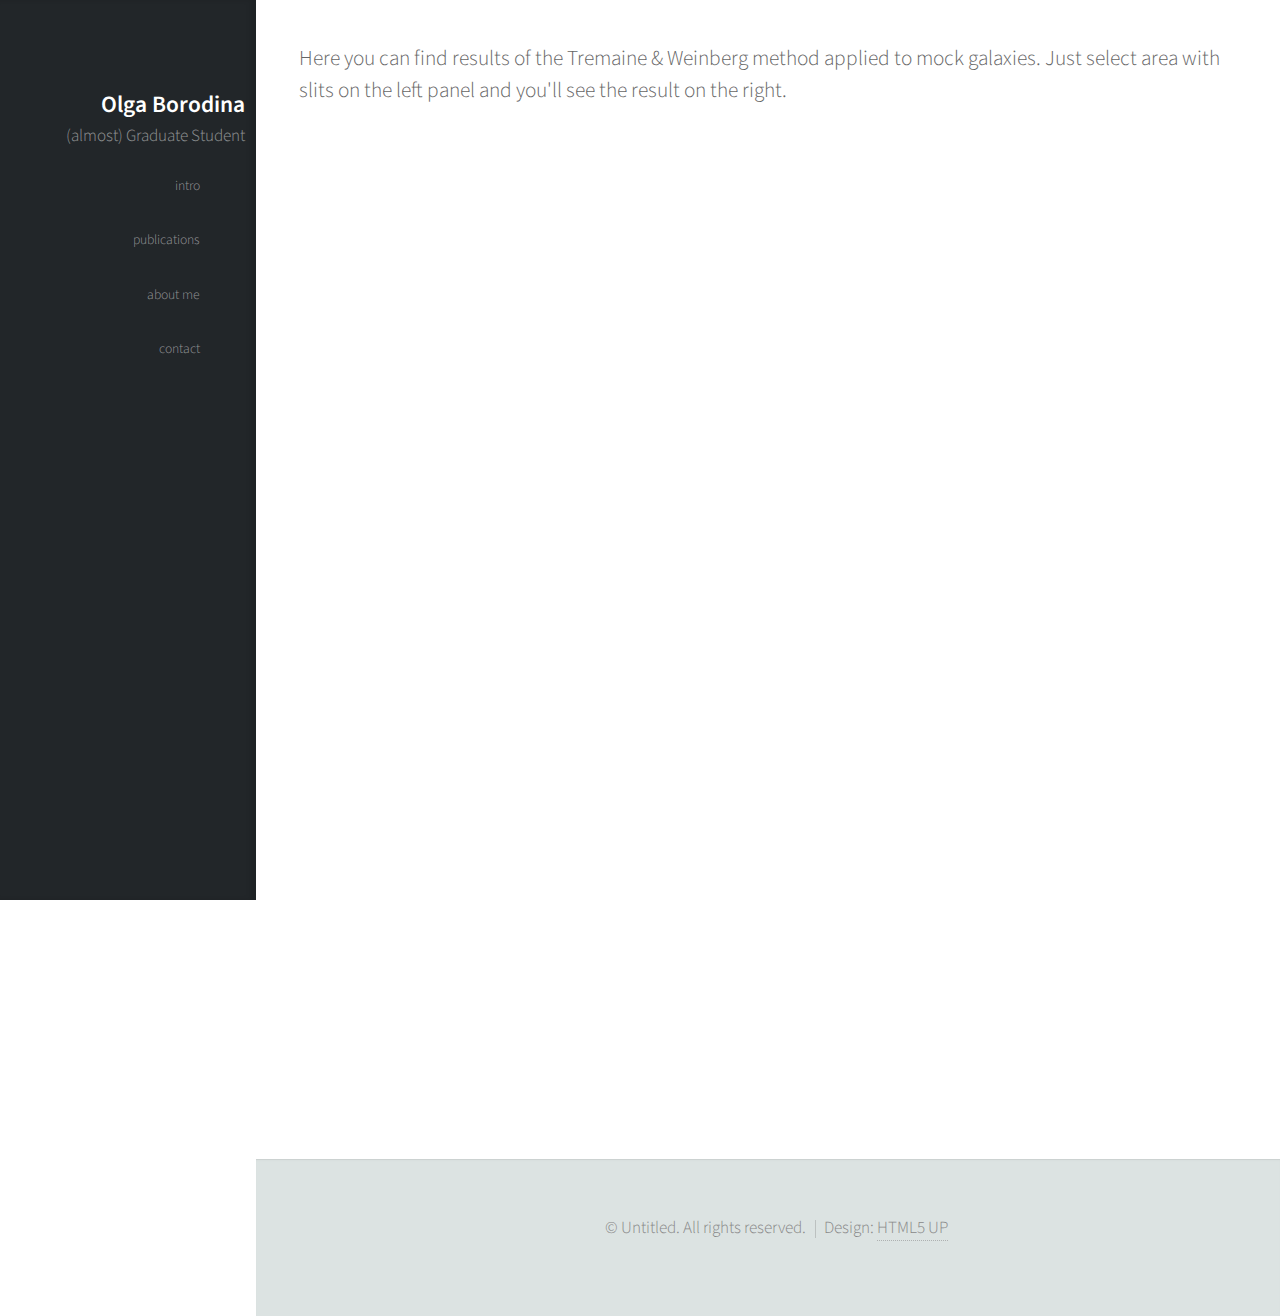
==== EAS.html @ dea91394 "Add new page with EAS2022" ====
<!DOCTYPE HTML>
<!--
	Prologue by HTML5 UP
	html5up.net | @ajlkn
	Free for personal and commercial use under the CCA 3.0 license (html5up.net/license)
-->
<html>
	<head>
		<title>Olga Borodina</title>
		<meta charset="utf-8" />
		<meta name="viewport" content="width=device-width, initial-scale=1, user-scalable=no" />
		<link rel="stylesheet" href="assets/css/main.css" />
	</head>
	<body class="is-preload">

		<!-- Header -->
			<div id="header">

				<div class="top">

					<!-- Logo -->
						<div id="logo">
							<span class="image avatarflex"><img src="images/IMG_2125.jpg" alt="" /></span>
						</div>

					<!-- Logo2 -->
						<div id="logo">
							<h1 id="title">Olga Borodina</h1>
							<p> (almost) Graduate Student</p>
						</div>

					<!-- Nav -->
						<nav id="nav">
							<ul>
								<li><a href="#top" id="top-link"><span class="icon solid fa-home">intro</span></a></li>
								<li><a href="#portfolio" id="portfolio-link"><span class="icon solid fa-th">publications</span></a></li>
								<li><a href="#about" id="about-link"><span class="icon solid fa-user">about me</span></a></li>
								<li><a href="#contact" id="contact-link"><span class="icon solid fa-envelope">contact</span></a></li>
							</ul>
						</nav>

				</div>

				<div class="bottom">

					<!-- Social Icons -->
						<ul class="icons">
							<li><a href="https://twitter.com/olishna_b" class="icon brands fa-twitter"><span class="label">Twitter</span></a></li>
							<li><a href="https://www.instagram.com/ol_borodina/" class="icon brands fa-instagram"><span class="label">Instagram</span></a></li>
							<li><a href="https://github.com/olgaborodina" class="icon brands fa-github"><span class="label">Github</span></a></li>
							<li><a href="mailto:oborodina@g.harvard.edu" class="icon solid fa-envelope"><span class="label">Email</span></a></li>
						</ul>

				</div>

			</div>

		<!-- Main -->
			<div id="main">
				<div class="container">
			    <p><h4>
			 	Here you can find results of the Tremaine & Weinberg method applied to mock galaxies. Just select area with slits on the left panel and you'll see the result on the right.

			    </h4></p>
			</div>

				<p style="text-align: center;">
					<embed
				       type="text/html" 
				       src="files/twm2D.html"
				       width="900"
				       height="450"
				       >
					</embed>
				</p>

				<p style="text-align: center;">
					<embed
				       type="text/html" 
				       src="files/twm3D.html"
				       width="900"
				       height="450"
				       >
					</embed>
				</p>
		</div>

		<!-- Footer -->
			<div id="footer">

				<!-- Copyright -->
					<ul class="copyright">
						<li>&copy; Untitled. All rights reserved.</li><li>Design: <a href="http://html5up.net">HTML5 UP</a></li>
					</ul>

			</div>

		<!-- Scripts -->
			<script src="assets/js/jquery.min.js"></script>
			<script src="assets/js/jquery.scrolly.min.js"></script>
			<script src="assets/js/jquery.scrollex.min.js"></script>
			<script src="assets/js/browser.min.js"></script>
			<script src="assets/js/breakpoints.min.js"></script>
			<script src="assets/js/util.js"></script>
			<script src="assets/js/main.js"></script>

	</body>
</html>
---- assets/css/main.css ----
@import url("fontawesome-all.min.css");
@import url("https://fonts.googleapis.com/css?family=Source+Sans+Pro:300,300italic,400,600");

/*
	Prologue by HTML5 UP
	html5up.net | @ajlkn
	Free for personal and commercial use under the CCA 3.0 license (html5up.net/license)
*/

html, body, div, span, applet, object,
iframe, h1, h2, h3, h4, h5, h6, p, blockquote,
pre, a, abbr, acronym, address, big, cite,
code, del, dfn, em, img, ins, kbd, q, s, samp,
small, strike, strong, sub, sup, tt, var, b,
u, i, center, dl, dt, dd, ol, ul, li, fieldset,
form, label, legend, table, caption, tbody,
tfoot, thead, tr, th, td, article, aside,
canvas, details, embed, figure, figcaption,
footer, header, hgroup, menu, nav, output, ruby,
section, summary, time, mark, audio, video {
	margin: 0;
	padding: 0;
	border: 0;
	font-size: 100%;
	font: inherit;
	vertical-align: baseline;}

article, aside, details, figcaption, figure,
footer, header, hgroup, menu, nav, section {
	display: block;}

body {
	line-height: 1;
}

ol, ul {
	list-style: none;
}

blockquote, q {
	quotes: none;
}

	blockquote:before, blockquote:after, q:before, q:after {
		content: '';
		content: none;
	}

table {
	border-collapse: collapse;
	border-spacing: 0;
}

body {
	-webkit-text-size-adjust: none;
}

mark {
	background-color: transparent;
	color: inherit;
}

input::-moz-focus-inner {
	border: 0;
	padding: 0;
}

input, select, textarea {
	-moz-appearance: none;
	-webkit-appearance: none;
	-ms-appearance: none;
	appearance: none;
}

/* Basic */

	html {
		box-sizing: border-box;
	}

	*, *:before, *:after {
		box-sizing: inherit;
	}

	body {
		background: #fff;
		font-family: 'Source Sans Pro', sans-serif;
		font-size: 19pt;
		font-weight: 300;
		line-height: 1.75em;
		color: #888;
	}

		body.is-preload *, body.is-preload *:before, body.is-preload *:after {
			-moz-animation: none !important;
			-webkit-animation: none !important;
			-ms-animation: none !important;
			animation: none !important;
			-moz-transition: none !important;
			-webkit-transition: none !important;
			-ms-transition: none !important;
			transition: none !important;
		}

	input, textarea, select {
		font-family: 'Source Sans Pro', sans-serif;
		font-size: 19pt;
		font-weight: 300;
		line-height: 1.75em;
		color: #888;
	}

	h1, h2, h3, h4, h5, h6 {
		font-weight: 300;
		color: #666;
		line-height: 1.5em;
	}

	h1 a, h2 a, h3 a, h4 a, h5 a, h6 a {
		color: inherit;
		text-decoration: none;
	}

		h1 a strong, h2 a strong, h3 a strong, h4 a strong, h5 a strong, h6 a strong {
			color: #333;
		}

	h2 {
		font-size: 2em;
		letter-spacing: -1px;
	}

		h2.alt {
			color: #888;
		}

			h2.alt strong {
				color: #666;
			}

	h3 {
		font-size: 1.5em;
	}

	header {
		margin: 0 0 2em 0;
	}

		header > p {
			margin: 1em 0 0 0;
		}

	footer {
		margin: 2em 0 0 0;
	}

	strong, b {
		font-weight: 300;
		color: #666;
	}

	em, i {
		font-style: italic;
	}

	a {
		text-decoration: none;
		color: inherit;
		border-bottom: dotted 1px rgba(128, 128, 128, 0.5);
		-moz-transition: color 0.35s ease-in-out, border-bottom-color 0.35s ease-in-out;
		-webkit-transition: color 0.35s ease-in-out, border-bottom-color 0.35s ease-in-out;
		-ms-transition: color 0.35s ease-in-out, border-bottom-color 0.35s ease-in-out;
		transition: color 0.35s ease-in-out, border-bottom-color 0.35s ease-in-out;
		outline: 0;
	}

		a:hover {
			color: #E27689;
			border-bottom-color: rgba(255, 255, 255, 0);
		}

	sub {
		position: relative;
		top: 0.5em;
		font-size: 0.8em;
	}

	sup {
		position: relative;
		top: -0.5em;
		font-size: 0.8em;
	}

	hr {
		border: 0;
		border-top: solid 1px #ddd;
	}

	blockquote {
		border-left: solid 0.5em #ddd;
		padding: 1em 0 1em 2em;
		font-style: italic;
	}

	p, ul, ol, dl, table {
		margin-bottom: 2em;
	}

	br.clear {
		clear: both;
	}

/* Container */

	.container {
		margin: 0 auto;
		max-width: 100%;
		width: 1400px;
	}

		@media screen and (min-width: 961px) and (max-width: 1880px) {

			.container {
				width: 1200px;
			}

		}

		@media screen and (min-width: 961px) and (max-width: 1620px) {

			.container {
				width: 960px;
			}

		}

		@media screen and (min-width: 961px) and (max-width: 1320px) {

			.container {
				width: 100%;
			}

		}

		@media screen and (max-width: 960px) {

			.container {
				width: 100%;
			}

		}

		@media screen and (max-width: 736px) {

			.container {
				width: 100%;
			}

		}

/* Row */

	.row {
		display: flex;
		flex-wrap: wrap;
		box-sizing: border-box;
		align-items: stretch;
	}

		.row > * {
			box-sizing: border-box;
		}

		.row.gtr-uniform > * > :last-child {
			margin-bottom: 0;
		}

		.row.aln-left {
			justify-content: flex-start;
		}

		.row.aln-center {
			justify-content: center;
		}

		.row.aln-right {
			justify-content: flex-end;
		}

		.row.aln-top {
			align-items: flex-start;
		}

		.row.aln-middle {
			align-items: center;
		}

		.row.aln-bottom {
			align-items: flex-end;
		}

		.row > .imp {
			order: -1;
		}

		.row > .col-1 {
			width: 8.33333%;
		}

		.row > .off-1 {
			margin-left: 8.33333%;
		}

		.row > .col-2 {
			width: 16.66667%;
		}

		.row > .off-2 {
			margin-left: 16.66667%;
		}

		.row > .col-3 {
			width: 25%;
		}

		.row > .off-3 {
			margin-left: 25%;
		}

		.row > .col-4 {
			width: 33.33333%;
		}

		.row > .off-4 {
			margin-left: 33.33333%;
		}

		.row > .col-5 {
			width: 41.66667%;
		}

		.row > .off-5 {
			margin-left: 41.66667%;
		}

		.row > .col-6 {
			width: 50%;
		}

		.row > .off-6 {
			margin-left: 50%;
		}

		.row > .col-7 {
			width: 58.33333%;
		}

		.row > .off-7 {
			margin-left: 58.33333%;
		}

		.row > .col-8 {
			width: 66.66667%;
		}

		.row > .off-8 {
			margin-left: 66.66667%;
		}

		.row > .col-9 {
			width: 75%;
		}

		.row > .off-9 {
			margin-left: 75%;
		}

		.row > .col-10 {
			width: 83.33333%;
		}

		.row > .off-10 {
			margin-left: 83.33333%;
		}

		.row > .col-11 {
			width: 91.66667%;
		}

		.row > .off-11 {
			margin-left: 91.66667%;
		}

		.row > .col-12 {
			width: 100%;
		}

		.row > .off-12 {
			margin-left: 100%;
		}

		.row.gtr-0 {
			margin-top: 0px;
			margin-left: 0px;
		}

			.row.gtr-0 > * {
				padding: 0px 0 0 0px;
			}

			.row.gtr-0.gtr-uniform {
				margin-top: 0px;
			}

				.row.gtr-0.gtr-uniform > * {
					padding-top: 0px;
				}

		.row.gtr-25 {
			margin-top: -10px;
			margin-left: -10px;
		}

			.row.gtr-25 > * {
				padding: 10px 0 0 10px;
			}

			.row.gtr-25.gtr-uniform {
				margin-top: -10px;
			}

				.row.gtr-25.gtr-uniform > * {
					padding-top: 10px;
				}

		.row.gtr-50 {
			margin-top: -20px;
			margin-left: -20px;
		}

			.row.gtr-50 > * {
				padding: 20px 0 0 20px;
			}

			.row.gtr-50.gtr-uniform {
				margin-top: -20px;
			}

				.row.gtr-50.gtr-uniform > * {
					padding-top: 20px;
				}

		.row {
			margin-top: -40px;
			margin-left: -40px;
		}

			.row > * {
				padding: 40px 0 0 40px;
			}

			.row.gtr-uniform {
				margin-top: -40px;
			}

				.row.gtr-uniform > * {
					padding-top: 40px;
				}

		.row.gtr-150 {
			margin-top: -60px;
			margin-left: -60px;
		}

			.row.gtr-150 > * {
				padding: 60px 0 0 60px;
			}

			.row.gtr-150.gtr-uniform {
				margin-top: -60px;
			}

				.row.gtr-150.gtr-uniform > * {
					padding-top: 60px;
				}

		.row.gtr-200 {
			margin-top: -80px;
			margin-left: -80px;
		}

			.row.gtr-200 > * {
				padding: 80px 0 0 80px;
			}

			.row.gtr-200.gtr-uniform {
				margin-top: -80px;
			}

				.row.gtr-200.gtr-uniform > * {
					padding-top: 80px;
				}

		@media screen and (min-width: 961px) and (max-width: 1880px) {

			.row {
				display: flex;
				flex-wrap: wrap;
				box-sizing: border-box;
				align-items: stretch;
			}

				.row > * {
					box-sizing: border-box;
				}

				.row.gtr-uniform > * > :last-child {
					margin-bottom: 0;
				}

				.row.aln-left {
					justify-content: flex-start;
				}

				.row.aln-center {
					justify-content: center;
				}

				.row.aln-right {
					justify-content: flex-end;
				}

				.row.aln-top {
					align-items: flex-start;
				}

				.row.aln-middle {
					align-items: center;
				}

				.row.aln-bottom {
					align-items: flex-end;
				}

				.row > .imp-wide {
					order: -1;
				}

				.row > .col-1-wide {
					width: 8.33333%;
				}

				.row > .off-1-wide {
					margin-left: 8.33333%;
				}

				.row > .col-2-wide {
					width: 16.66667%;
				}

				.row > .off-2-wide {
					margin-left: 16.66667%;
				}

				.row > .col-3-wide {
					width: 25%;
				}

				.row > .off-3-wide {
					margin-left: 25%;
				}

				.row > .col-4-wide {
					width: 33.33333%;
				}

				.row > .off-4-wide {
					margin-left: 33.33333%;
				}

				.row > .col-5-wide {
					width: 41.66667%;
				}

				.row > .off-5-wide {
					margin-left: 41.66667%;
				}

				.row > .col-6-wide {
					width: 50%;
				}

				.row > .off-6-wide {
					margin-left: 50%;
				}

				.row > .col-7-wide {
					width: 58.33333%;
				}

				.row > .off-7-wide {
					margin-left: 58.33333%;
				}

				.row > .col-8-wide {
					width: 66.66667%;
				}

				.row > .off-8-wide {
					margin-left: 66.66667%;
				}

				.row > .col-9-wide {
					width: 75%;
				}

				.row > .off-9-wide {
					margin-left: 75%;
				}

				.row > .col-10-wide {
					width: 83.33333%;
				}

				.row > .off-10-wide {
					margin-left: 83.33333%;
				}

				.row > .col-11-wide {
					width: 91.66667%;
				}

				.row > .off-11-wide {
					margin-left: 91.66667%;
				}

				.row > .col-12-wide {
					width: 100%;
				}

				.row > .off-12-wide {
					margin-left: 100%;
				}

				.row.gtr-0 {
					margin-top: 0px;
					margin-left: 0px;
				}

					.row.gtr-0 > * {
						padding: 0px 0 0 0px;
					}

					.row.gtr-0.gtr-uniform {
						margin-top: 0px;
					}

						.row.gtr-0.gtr-uniform > * {
							padding-top: 0px;
						}

				.row.gtr-25 {
					margin-top: -10px;
					margin-left: -10px;
				}

					.row.gtr-25 > * {
						padding: 10px 0 0 10px;
					}

					.row.gtr-25.gtr-uniform {
						margin-top: -10px;
					}

						.row.gtr-25.gtr-uniform > * {
							padding-top: 10px;
						}

				.row.gtr-50 {
					margin-top: -20px;
					margin-left: -20px;
				}

					.row.gtr-50 > * {
						padding: 20px 0 0 20px;
					}

					.row.gtr-50.gtr-uniform {
						margin-top: -20px;
					}

						.row.gtr-50.gtr-uniform > * {
							padding-top: 20px;
						}

				.row {
					margin-top: -40px;
					margin-left: -40px;
				}

					.row > * {
						padding: 40px 0 0 40px;
					}

					.row.gtr-uniform {
						margin-top: -40px;
					}

						.row.gtr-uniform > * {
							padding-top: 40px;
						}

				.row.gtr-150 {
					margin-top: -60px;
					margin-left: -60px;
				}

					.row.gtr-150 > * {
						padding: 60px 0 0 60px;
					}

					.row.gtr-150.gtr-uniform {
						margin-top: -60px;
					}

						.row.gtr-150.gtr-uniform > * {
							padding-top: 60px;
						}

				.row.gtr-200 {
					margin-top: -80px;
					margin-left: -80px;
				}

					.row.gtr-200 > * {
						padding: 80px 0 0 80px;
					}

					.row.gtr-200.gtr-uniform {
						margin-top: -80px;
					}

						.row.gtr-200.gtr-uniform > * {
							padding-top: 80px;
						}

		}

		@media screen and (min-width: 961px) and (max-width: 1620px) {

			.row {
				display: flex;
				flex-wrap: wrap;
				box-sizing: border-box;
				align-items: stretch;
			}

				.row > * {
					box-sizing: border-box;
				}

				.row.gtr-uniform > * > :last-child {
					margin-bottom: 0;
				}

				.row.aln-left {
					justify-content: flex-start;
				}

				.row.aln-center {
					justify-content: center;
				}

				.row.aln-right {
					justify-content: flex-end;
				}

				.row.aln-top {
					align-items: flex-start;
				}

				.row.aln-middle {
					align-items: center;
				}

				.row.aln-bottom {
					align-items: flex-end;
				}

				.row > .imp-normal {
					order: -1;
				}

				.row > .col-1-normal {
					width: 8.33333%;
				}

				.row > .off-1-normal {
					margin-left: 8.33333%;
				}

				.row > .col-2-normal {
					width: 16.66667%;
				}

				.row > .off-2-normal {
					margin-left: 16.66667%;
				}

				.row > .col-3-normal {
					width: 25%;
				}

				.row > .off-3-normal {
					margin-left: 25%;
				}

				.row > .col-4-normal {
					width: 33.33333%;
				}

				.row > .off-4-normal {
					margin-left: 33.33333%;
				}

				.row > .col-5-normal {
					width: 41.66667%;
				}

				.row > .off-5-normal {
					margin-left: 41.66667%;
				}

				.row > .col-6-normal {
					width: 50%;
				}

				.row > .off-6-normal {
					margin-left: 50%;
				}

				.row > .col-7-normal {
					width: 58.33333%;
				}

				.row > .off-7-normal {
					margin-left: 58.33333%;
				}

				.row > .col-8-normal {
					width: 66.66667%;
				}

				.row > .off-8-normal {
					margin-left: 66.66667%;
				}

				.row > .col-9-normal {
					width: 75%;
				}

				.row > .off-9-normal {
					margin-left: 75%;
				}

				.row > .col-10-normal {
					width: 83.33333%;
				}

				.row > .off-10-normal {
					margin-left: 83.33333%;
				}

				.row > .col-11-normal {
					width: 91.66667%;
				}

				.row > .off-11-normal {
					margin-left: 91.66667%;
				}

				.row > .col-12-normal {
					width: 100%;
				}

				.row > .off-12-normal {
					margin-left: 100%;
				}

				.row.gtr-0 {
					margin-top: 0px;
					margin-left: 0px;
				}

					.row.gtr-0 > * {
						padding: 0px 0 0 0px;
					}

					.row.gtr-0.gtr-uniform {
						margin-top: 0px;
					}

						.row.gtr-0.gtr-uniform > * {
							padding-top: 0px;
						}

				.row.gtr-25 {
					margin-top: -10px;
					margin-left: -10px;
				}

					.row.gtr-25 > * {
						padding: 10px 0 0 10px;
					}

					.row.gtr-25.gtr-uniform {
						margin-top: -10px;
					}

						.row.gtr-25.gtr-uniform > * {
							padding-top: 10px;
						}

				.row.gtr-50 {
					margin-top: -20px;
					margin-left: -20px;
				}

					.row.gtr-50 > * {
						padding: 20px 0 0 20px;
					}

					.row.gtr-50.gtr-uniform {
						margin-top: -20px;
					}

						.row.gtr-50.gtr-uniform > * {
							padding-top: 20px;
						}

				.row {
					margin-top: -40px;
					margin-left: -40px;
				}

					.row > * {
						padding: 40px 0 0 40px;
					}

					.row.gtr-uniform {
						margin-top: -40px;
					}

						.row.gtr-uniform > * {
							padding-top: 40px;
						}

				.row.gtr-150 {
					margin-top: -60px;
					margin-left: -60px;
				}

					.row.gtr-150 > * {
						padding: 60px 0 0 60px;
					}

					.row.gtr-150.gtr-uniform {
						margin-top: -60px;
					}

						.row.gtr-150.gtr-uniform > * {
							padding-top: 60px;
						}

				.row.gtr-200 {
					margin-top: -80px;
					margin-left: -80px;
				}

					.row.gtr-200 > * {
						padding: 80px 0 0 80px;
					}

					.row.gtr-200.gtr-uniform {
						margin-top: -80px;
					}

						.row.gtr-200.gtr-uniform > * {
							padding-top: 80px;
						}

		}

		@media screen and (min-width: 961px) and (max-width: 1320px) {

			.row {
				display: flex;
				flex-wrap: wrap;
				box-sizing: border-box;
				align-items: stretch;
			}

				.row > * {
					box-sizing: border-box;
				}

				.row.gtr-uniform > * > :last-child {
					margin-bottom: 0;
				}

				.row.aln-left {
					justify-content: flex-start;
				}

				.row.aln-center {
					justify-content: center;
				}

				.row.aln-right {
					justify-content: flex-end;
				}

				.row.aln-top {
					align-items: flex-start;
				}

				.row.aln-middle {
					align-items: center;
				}

				.row.aln-bottom {
					align-items: flex-end;
				}

				.row > .imp-narrow {
					order: -1;
				}

				.row > .col-1-narrow {
					width: 8.33333%;
				}

				.row > .off-1-narrow {
					margin-left: 8.33333%;
				}

				.row > .col-2-narrow {
					width: 16.66667%;
				}

				.row > .off-2-narrow {
					margin-left: 16.66667%;
				}

				.row > .col-3-narrow {
					width: 25%;
				}

				.row > .off-3-narrow {
					margin-left: 25%;
				}

				.row > .col-4-narrow {
					width: 33.33333%;
				}

				.row > .off-4-narrow {
					margin-left: 33.33333%;
				}

				.row > .col-5-narrow {
					width: 41.66667%;
				}

				.row > .off-5-narrow {
					margin-left: 41.66667%;
				}

				.row > .col-6-narrow {
					width: 50%;
				}

				.row > .off-6-narrow {
					margin-left: 50%;
				}

				.row > .col-7-narrow {
					width: 58.33333%;
				}

				.row > .off-7-narrow {
					margin-left: 58.33333%;
				}

				.row > .col-8-narrow {
					width: 66.66667%;
				}

				.row > .off-8-narrow {
					margin-left: 66.66667%;
				}

				.row > .col-9-narrow {
					width: 75%;
				}

				.row > .off-9-narrow {
					margin-left: 75%;
				}

				.row > .col-10-narrow {
					width: 83.33333%;
				}

				.row > .off-10-narrow {
					margin-left: 83.33333%;
				}

				.row > .col-11-narrow {
					width: 91.66667%;
				}

				.row > .off-11-narrow {
					margin-left: 91.66667%;
				}

				.row > .col-12-narrow {
					width: 100%;
				}

				.row > .off-12-narrow {
					margin-left: 100%;
				}

				.row.gtr-0 {
					margin-top: 0px;
					margin-left: 0px;
				}

					.row.gtr-0 > * {
						padding: 0px 0 0 0px;
					}

					.row.gtr-0.gtr-uniform {
						margin-top: 0px;
					}

						.row.gtr-0.gtr-uniform > * {
							padding-top: 0px;
						}

				.row.gtr-25 {
					margin-top: -5px;
					margin-left: -5px;
				}

					.row.gtr-25 > * {
						padding: 5px 0 0 5px;
					}

					.row.gtr-25.gtr-uniform {
						margin-top: -5px;
					}

						.row.gtr-25.gtr-uniform > * {
							padding-top: 5px;
						}

				.row.gtr-50 {
					margin-top: -10px;
					margin-left: -10px;
				}

					.row.gtr-50 > * {
						padding: 10px 0 0 10px;
					}

					.row.gtr-50.gtr-uniform {
						margin-top: -10px;
					}

						.row.gtr-50.gtr-uniform > * {
							padding-top: 10px;
						}

				.row {
					margin-top: -20px;
					margin-left: -20px;
				}

					.row > * {
						padding: 20px 0 0 20px;
					}

					.row.gtr-uniform {
						margin-top: -20px;
					}

						.row.gtr-uniform > * {
							padding-top: 20px;
						}

				.row.gtr-150 {
					margin-top: -30px;
					margin-left: -30px;
				}

					.row.gtr-150 > * {
						padding: 30px 0 0 30px;
					}

					.row.gtr-150.gtr-uniform {
						margin-top: -30px;
					}

						.row.gtr-150.gtr-uniform > * {
							padding-top: 30px;
						}

				.row.gtr-200 {
					margin-top: -40px;
					margin-left: -40px;
				}

					.row.gtr-200 > * {
						padding: 40px 0 0 40px;
					}

					.row.gtr-200.gtr-uniform {
						margin-top: -40px;
					}

						.row.gtr-200.gtr-uniform > * {
							padding-top: 40px;
						}

		}

		@media screen and (max-width: 960px) {

			.row {
				display: flex;
				flex-wrap: wrap;
				box-sizing: border-box;
				align-items: stretch;
			}

				.row > * {
					box-sizing: border-box;
				}

				.row.gtr-uniform > * > :last-child {
					margin-bottom: 0;
				}

				.row.aln-left {
					justify-content: flex-start;
				}

				.row.aln-center {
					justify-content: center;
				}

				.row.aln-right {
					justify-content: flex-end;
				}

				.row.aln-top {
					align-items: flex-start;
				}

				.row.aln-middle {
					align-items: center;
				}

				.row.aln-bottom {
					align-items: flex-end;
				}

				.row > .imp-narrower {
					order: -1;
				}

				.row > .col-1-narrower {
					width: 8.33333%;
				}

				.row > .off-1-narrower {
					margin-left: 8.33333%;
				}

				.row > .col-2-narrower {
					width: 16.66667%;
				}

				.row > .off-2-narrower {
					margin-left: 16.66667%;
				}

				.row > .col-3-narrower {
					width: 25%;
				}

				.row > .off-3-narrower {
					margin-left: 25%;
				}

				.row > .col-4-narrower {
					width: 33.33333%;
				}

				.row > .off-4-narrower {
					margin-left: 33.33333%;
				}

				.row > .col-5-narrower {
					width: 41.66667%;
				}

				.row > .off-5-narrower {
					margin-left: 41.66667%;
				}

				.row > .col-6-narrower {
					width: 50%;
				}

				.row > .off-6-narrower {
					margin-left: 50%;
				}

				.row > .col-7-narrower {
					width: 58.33333%;
				}

				.row > .off-7-narrower {
					margin-left: 58.33333%;
				}

				.row > .col-8-narrower {
					width: 66.66667%;
				}

				.row > .off-8-narrower {
					margin-left: 66.66667%;
				}

				.row > .col-9-narrower {
					width: 75%;
				}

				.row > .off-9-narrower {
					margin-left: 75%;
				}

				.row > .col-10-narrower {
					width: 83.33333%;
				}

				.row > .off-10-narrower {
					margin-left: 83.33333%;
				}

				.row > .col-11-narrower {
					width: 91.66667%;
				}

				.row > .off-11-narrower {
					margin-left: 91.66667%;
				}

				.row > .col-12-narrower {
					width: 100%;
				}

				.row > .off-12-narrower {
					margin-left: 100%;
				}

				.row.gtr-0 {
					margin-top: 0px;
					margin-left: 0px;
				}

					.row.gtr-0 > * {
						padding: 0px 0 0 0px;
					}

					.row.gtr-0.gtr-uniform {
						margin-top: 0px;
					}

						.row.gtr-0.gtr-uniform > * {
							padding-top: 0px;
						}

				.row.gtr-25 {
					margin-top: -5px;
					margin-left: -5px;
				}

					.row.gtr-25 > * {
						padding: 5px 0 0 5px;
					}

					.row.gtr-25.gtr-uniform {
						margin-top: -5px;
					}

						.row.gtr-25.gtr-uniform > * {
							padding-top: 5px;
						}

				.row.gtr-50 {
					margin-top: -10px;
					margin-left: -10px;
				}

					.row.gtr-50 > * {
						padding: 10px 0 0 10px;
					}

					.row.gtr-50.gtr-uniform {
						margin-top: -10px;
					}

						.row.gtr-50.gtr-uniform > * {
							padding-top: 10px;
						}

				.row {
					margin-top: -20px;
					margin-left: -20px;
				}

					.row > * {
						padding: 20px 0 0 20px;
					}

					.row.gtr-uniform {
						margin-top: -20px;
					}

						.row.gtr-uniform > * {
							padding-top: 20px;
						}

				.row.gtr-150 {
					margin-top: -30px;
					margin-left: -30px;
				}

					.row.gtr-150 > * {
						padding: 30px 0 0 30px;
					}

					.row.gtr-150.gtr-uniform {
						margin-top: -30px;
					}

						.row.gtr-150.gtr-uniform > * {
							padding-top: 30px;
						}

				.row.gtr-200 {
					margin-top: -40px;
					margin-left: -40px;
				}

					.row.gtr-200 > * {
						padding: 40px 0 0 40px;
					}

					.row.gtr-200.gtr-uniform {
						margin-top: -40px;
					}

						.row.gtr-200.gtr-uniform > * {
							padding-top: 40px;
						}

		}

		@media screen and (max-width: 736px) {

			.row {
				display: flex;
				flex-wrap: wrap;
				box-sizing: border-box;
				align-items: stretch;
			}

				.row > * {
					box-sizing: border-box;
				}

				.row.gtr-uniform > * > :last-child {
					margin-bottom: 0;
				}

				.row.aln-left {
					justify-content: flex-start;
				}

				.row.aln-center {
					justify-content: center;
				}

				.row.aln-right {
					justify-content: flex-end;
				}

				.row.aln-top {
					align-items: flex-start;
				}

				.row.aln-middle {
					align-items: center;
				}

				.row.aln-bottom {
					align-items: flex-end;
				}

				.row > .imp-mobile {
					order: -1;
				}

				.row > .col-1-mobile {
					width: 8.33333%;
				}

				.row > .off-1-mobile {
					margin-left: 8.33333%;
				}

				.row > .col-2-mobile {
					width: 16.66667%;
				}

				.row > .off-2-mobile {
					margin-left: 16.66667%;
				}

				.row > .col-3-mobile {
					width: 25%;
				}

				.row > .off-3-mobile {
					margin-left: 25%;
				}

				.row > .col-4-mobile {
					width: 33.33333%;
				}

				.row > .off-4-mobile {
					margin-left: 33.33333%;
				}

				.row > .col-5-mobile {
					width: 41.66667%;
				}

				.row > .off-5-mobile {
					margin-left: 41.66667%;
				}

				.row > .col-6-mobile {
					width: 50%;
				}

				.row > .off-6-mobile {
					margin-left: 50%;
				}

				.row > .col-7-mobile {
					width: 58.33333%;
				}

				.row > .off-7-mobile {
					margin-left: 58.33333%;
				}

				.row > .col-8-mobile {
					width: 66.66667%;
				}

				.row > .off-8-mobile {
					margin-left: 66.66667%;
				}

				.row > .col-9-mobile {
					width: 75%;
				}

				.row > .off-9-mobile {
					margin-left: 75%;
				}

				.row > .col-10-mobile {
					width: 83.33333%;
				}

				.row > .off-10-mobile {
					margin-left: 83.33333%;
				}

				.row > .col-11-mobile {
					width: 91.66667%;
				}

				.row > .off-11-mobile {
					margin-left: 91.66667%;
				}

				.row > .col-12-mobile {
					width: 100%;
				}

				.row > .off-12-mobile {
					margin-left: 100%;
				}

				.row.gtr-0 {
					margin-top: 0px;
					margin-left: 0px;
				}

					.row.gtr-0 > * {
						padding: 0px 0 0 0px;
					}

					.row.gtr-0.gtr-uniform {
						margin-top: 0px;
					}

						.row.gtr-0.gtr-uniform > * {
							padding-top: 0px;
						}

				.row.gtr-25 {
					margin-top: -5px;
					margin-left: -5px;
				}

					.row.gtr-25 > * {
						padding: 5px 0 0 5px;
					}

					.row.gtr-25.gtr-uniform {
						margin-top: -5px;
					}

						.row.gtr-25.gtr-uniform > * {
							padding-top: 5px;
						}

				.row.gtr-50 {
					margin-top: -10px;
					margin-left: -10px;
				}

					.row.gtr-50 > * {
						padding: 10px 0 0 10px;
					}

					.row.gtr-50.gtr-uniform {
						margin-top: -10px;
					}

						.row.gtr-50.gtr-uniform > * {
							padding-top: 10px;
						}

				.row {
					margin-top: -20px;
					margin-left: -20px;
				}

					.row > * {
						padding: 20px 0 0 20px;
					}

					.row.gtr-uniform {
						margin-top: -20px;
					}

						.row.gtr-uniform > * {
							padding-top: 20px;
						}

				.row.gtr-150 {
					margin-top: -30px;
					margin-left: -30px;
				}

					.row.gtr-150 > * {
						padding: 30px 0 0 30px;
					}

					.row.gtr-150.gtr-uniform {
						margin-top: -30px;
					}

						.row.gtr-150.gtr-uniform > * {
							padding-top: 30px;
						}

				.row.gtr-200 {
					margin-top: -40px;
					margin-left: -40px;
				}

					.row.gtr-200 > * {
						padding: 40px 0 0 40px;
					}

					.row.gtr-200.gtr-uniform {
						margin-top: -40px;
					}

						.row.gtr-200.gtr-uniform > * {
							padding-top: 40px;
						}

		}

/* Sections/Article */

	section, article {
		margin-bottom: 3em;
	}

		section > :last-child,
		section > .container, section:last-child, article > :last-child,
		article > .container, article:last-child {
			margin-bottom: 0;
		}

		.row > section, .row > article {
			margin-bottom: 0;
		}

/* Image */

	.image {
		display: inline-block;
		border: 0;
	}

		.image img {
			display: block;
			width: 100%;
		}

		.image.avatar48 {
			width: 48px;
			height: 48px;
			background: #f00;
		}

			.image.avatar48 img {
				width: 48px;
				height: 48px;
			}

		.image.avatar260 {
			width: 260px;
			height: 260px;
			background: #f00;
		}

			.image.avatar260 img {
				width: 260px;
				height: 260px;
			}

		.image.fit {
			display: block;
			width: 100%;
		}

		.image.featured {
			display: block;
			width: 100%;
			margin: 0 0 2em 0;
		}

		.image.left {
			float: left;
			margin: 0 2em 2em 0;
		}

		.image.centered {
			display: block;
			margin: 0 0 2em 0;
		}

			.image.centered img {
				margin: 0 auto;
				width: auto;
			}

/* List */

	ul {
		list-style: disc;
		padding-left: 1em;
	}

		ul li {
			padding-left: 0.5em;
		}

	ol {
		list-style: decimal;
		padding-left: 1.25em;
	}

		ol li {
			padding-left: 0.25em;
		}

/* Icons */

	ul.icons {
		cursor: default;
		list-style: none;
		padding-left: 0;
	}

		ul.icons li {
			display: inline-block;
			padding-left: 0;
		}

		ul.icons a {
			display: inline-block;
			width: 2em;
			height: 2em;
			line-height: 2em;
			text-align: center;
			border: 0;
		}

/* Form */

	form label {
		display: block;
		text-align: left;
		margin-bottom: 0.5em;
	}

	form input[type="text"],
	form input[type="email"],
	form input[type="password"],
	form select,
	form textarea {
		position: relative;
		-webkit-appearance: none;
		display: block;
		border: 0;
		outline: 0;
		background: #fff;
		background: rgba(255, 255, 255, 0.75);
		width: 100%;
		border-radius: 0.35em;
		padding: 0.75em 1em 0.75em 1em;
		box-shadow: inset 0 0.1em 0.1em 0 rgba(0, 0, 0, 0.05);
		border: solid 1px rgba(0, 0, 0, 0.15);
		-moz-transition: all 0.35s ease-in-out;
		-webkit-transition: all 0.35s ease-in-out;
		-ms-transition: all 0.35s ease-in-out;
		transition: all 0.35s ease-in-out;
	}

		form input[type="text"]:focus,
		form input[type="email"]:focus,
		form input[type="password"]:focus,
		form select:focus,
		form textarea:focus {
			box-shadow: 0 0 2px 1px #8ebebc;
			background: #fff;
		}

	form input[type="text"],
	form input[type="email"],
	form input[type="password"],
	form select {
		line-height: 1.25em;
	}

	form textarea {
		min-height: 14em;
	}

	form ::-webkit-input-placeholder {
		color: #555 !important;
	}

	form :-moz-placeholder {
		color: #555 !important;
	}

	form ::-moz-placeholder {
		color: #555 !important;
	}

	form :-ms-input-placeholder {
		color: #555 !important;
	}

	form ::-moz-focus-inner {
		border: 0;
	}

/* Table */

	table {
		width: 100%;
		text-align: left;
	}

		table tbody tr:nth-child(2n+2) {
			background: #f4f4f4;
		}

		table td {
			padding: 0.5em 1em 0.5em 1em;
		}

		table th {
			text-align: left;
			padding: 0.5em 1em 0.5em 1em;
			color: #fff;
			background: #222729 url("images/overlay.png");
		}

		table thead {
			background: #444;
			color: #fff;
		}

		table tfoot {
			background: #eee;
		}

/* Button */

	input[type="button"],
	input[type="submit"],
	input[type="reset"],
	button,
	.button {
		position: relative;
		display: inline-block;
		border-radius: 0.35em;
		color: #fff !important;
		text-decoration: none;
		padding: 0.75em 2.5em 0.75em 2.5em;
		background-color: #8ebebc;
		border: 0;
		cursor: pointer;
		background-image: -moz-linear-gradient(top, rgba(0, 0, 0, 0), rgba(0, 0, 0, 0.15)), url("images/overlay.png");
		background-image: -webkit-linear-gradient(top, rgba(0, 0, 0, 0), rgba(0, 0, 0, 0.15)), url("images/overlay.png");
		background-image: -ms-linear-gradient(top, rgba(0, 0, 0, 0), rgba(0, 0, 0, 0.15)), url("images/overlay.png");
		background-image: linear-gradient(top, rgba(0, 0, 0, 0), rgba(0, 0, 0, 0.15)), url("images/overlay.png");
		-moz-transition: background-color 0.35s ease-in-out;
		-webkit-transition: background-color 0.35s ease-in-out;
		-ms-transition: background-color 0.35s ease-in-out;
		transition: background-color 0.35s ease-in-out;
	}

		input[type="button"]:hover,
		input[type="submit"]:hover,
		input[type="reset"]:hover,
		button:hover,
		.button:hover {
			background-color: #9ececc;
		}

		input[type="button"]:active,
		input[type="submit"]:active,
		input[type="reset"]:active,
		button:active,
		.button:active {
			background-color: #7eaeac;
		}

/* Item */

	.item {
		box-shadow: 0 0.05em 0.15em 0 rgba(0, 0, 0, 0.05);
		margin-bottom: 40px;
	}

		.item header {
			background: #fff;
			margin: 0;
			padding: 1em 0 1em 0;
			font-size: 0.8em;
		}

			.item header h3 {
				font-size: 1em;
			}

/* Icons */

	.icon {
		text-decoration: none;
		text-decoration: none;
	}

		.icon:before {
			-moz-osx-font-smoothing: grayscale;
			-webkit-font-smoothing: antialiased;
			display: inline-block;
			font-style: normal;
			font-variant: normal;
			text-rendering: auto;
			line-height: 1;
			text-transform: none !important;
			font-family: 'Font Awesome 5 Free';
			font-weight: 400;
		}

		.icon:before {
			line-height: inherit;
		}

		.icon > .label {
			display: none;
		}

		.icon.solid:before {
			font-weight: 900;
		}

		.icon.brands:before {
			font-family: 'Font Awesome 5 Brands';
		}

/* Header */

	#header {
		display: -moz-flex;
		display: -webkit-flex;
		display: -ms-flex;
		display: flex;
		-moz-flex-direction: column;
		-webkit-flex-direction: column;
		-ms-flex-direction: column;
		flex-direction: column;
		-moz-justify-content: space-between;
		-webkit-justify-content: space-between;
		-ms-justify-content: space-between;
		justify-content: space-between;
		background: #222629 url("images/overlay.png");
		box-shadow: inset -0.25em 0 0.25em 0 rgba(0, 0, 0, 0.1);
		color: #fff;
		height: 100%;
		left: 0;
		overflow-y: auto;
		position: fixed;
		text-align: right;
		top: 0;
		width: 375px;
	}

		#header .top {
			-moz-flex-grow: 1;
			-webkit-flex-grow: 1;
			-ms-flex-grow: 1;
			flex-grow: 1;
		}

		#header .bottom {
			-moz-flex-shrink: 0;
			-webkit-flex-shrink: 0;
			-ms-flex-shrink: 0;
			flex-shrink: 0;
			padding: 1.5em 0 0.75em 0;
		}

			#header .bottom > :last-child {
				margin-bottom: 0;
			}

		#header .icons {
			font-size: 0.8em;
			text-align: center;
		}

			#header .icons a {
				color: #41484c;
				-moz-transition: color 0.35s ease-in-out;
				-webkit-transition: color 0.35s ease-in-out;
				-ms-transition: color 0.35s ease-in-out;
				transition: color 0.35s ease-in-out;
			}

				#header .icons a:hover {
					color: #fff;
				}

	#logo {
		position: relative;
		margin: 1.0em 0.5em 0.5em 1.0em;
		min-height: 50px;
		cursor: default;
	}

		#logo h1 {
			position: relative;
			color: #fff;
			font-weight: 600;
			font-size: 1.1em;
			line-height: 1em;
			margin: 0 0 0 0;
		}

		#logo p {
			position: relative;
			display: block;
			font-size: 0.8em;
			color: rgba(255, 255, 255, 0.5);
			line-height: 1.35em;
			margin: 0.5em 0 0 0;
		}

		#logo .image {
			position: relative;
			left: 0;
			top: 0;
			margin: 0.5em 2.5em 0 0;
		}

	#nav ul {
		list-style: none;
		padding-left: 0;
		margin-bottom: 0;
	}

		#nav ul li {
			padding-left: 0;
		}

			#nav ul li a {
				display: block;
				padding: 0.5em 1.5em 0.5em 1.5em;
				color: rgba(255, 255, 255, 0.5);
				text-decoration: none;
				outline: 0;
				border: 0;
				-moz-transition: none;
				-webkit-transition: none;
				-ms-transition: none;
				transition: none;
			}

				#nav ul li a span {
					position: relative;
					display: block;
					font-size: 0.8em;
				}

					#nav ul li a span:before {
						position: absolute;
						left: 0;
						color: #41484c;
						text-align: center;
						width: 1.25em;
						line-height: 1.75em;
					}

				#nav ul li a.active {
					background: rgba(0, 0, 0, 0.15);
					box-shadow: inset 0 0 0.25em 0 rgba(0, 0, 0, 0.125);
					color: #fff;
				}

					#nav ul li a.active span:before {
						color: #e27689;
					}

/* Footer */

	#footer {
		margin-left: 375px;
		text-align: center;
		background-color: #dce3e2;
		padding: 3em 0 4em 0;
		box-shadow: inset 0 1px 0 0 rgba(0, 0, 0, 0.05), inset 0 0.1em 0.1em 0 rgba(0, 0, 0, 0.025);
		font-size: 0.8em;
	}

		#footer .copyright {
			cursor: default;
			margin: 0;
		}

			#footer .copyright li {
				display: inline-block;
				line-height: 1em;
				border-left: solid 1px rgba(128, 128, 128, 0.35);
				padding: 0 0 0 0.5em;
				margin: 0 0 0 0.5em;
			}

				#footer .copyright li:first-child {
					border-left: 0;
					padding-left: 0;
					margin-left: 0;
				}

/* Main */

	#main {
		margin-left: 375px;
	}

		#main > section {
			margin: 0;
			overflow: hidden;
			padding: 4em 0;
			box-shadow: inset 0 1px 0 0 rgba(0, 0, 0, 0.05), inset 0 0.1em 0.1em 0 rgba(0, 0, 0, 0.025);
			text-align: center;
			background-image: url("images/overlay0.png");
		}

			#main > section.dark {
				color: #ddd;
				color: rgba(255, 255, 255, 0.95);
				background-color: rgba(0, 0, 0, 0.9);
			}

				#main > section.dark h2, #main > section.dark h3, #main > section.dark h4, #main > section.dark h5, #main > section.dark h6 {
					color: inherit;
				}

				#main > section.dark strong {
					color: #fff;
					border-color: inherit;
				}

				#main > section.dark a {
					color: #fff;
					border-color: inherit;
				}

					#main > section.dark a:hover {
						border-bottom-color: rgba(255, 255, 255, 0);
					}

			#main > section.cover {
				padding: 10em 0;
				background-size: cover;
				background-position: center center;
			}

			#main > section.one {
				background-color: #81918E;
				background-image: url("../../images/IMG_7423.jpg");
			}

			#main > section.two {
				background-color: #f5fafa;
			}

			#main > section.three {
				background-color: #ecf1f1;
			}

			#main > section.four {
				background-color: #e8edec;
			}

/* Wide */

	@media screen and (min-width: 961px) and (max-width: 1880px) {

		/* Basic */

			body, input, textarea, select {
				font-size: 17pt;
			}

		/* Header */

			#header {
				width: 300px;
			}

		/* Footer */

			#footer {
				margin-left: 300px;
			}

		/* Main */

			#main {
				margin-left: 300px;
			}

	}

/* Normal */

	@media screen and (min-width: 961px) and (max-width: 1620px) {

		/* Main */

			#main > section {
				padding: 3em 0;
			}

			#main section.cover {
				padding: 5em 0;
			}

	}

/* Narrow */

	@media screen and (min-width: 961px) and (max-width: 1320px) {

		/* Basic */

			body, input, textarea, select {
				font-size: 16pt;
			}

			.container {
				padding: 0 2em 0 2em;
			}

		/* Icons */

			ul.icons li a {
				width: 1.75em;
			}

		/* Item */

			.item {
				margin-bottom: 20px;
			}

		/* Header */

			#header {
				width: 20%;
			}

			#logo .image {
				position: relative;
				margin: 0 0 0.5em 0;
			}

			#nav ul li a {
				font-size: 0.8em;
				padding-top: 0.5em;
				padding-bottom: 0.5em;
			}

				#nav ul li a span {
					padding-right: 2.25em;
				}

					#nav ul li a span:before {
						left: 100%;
						margin-left: -1.25em;
						line-height: 2.25em;
					}

		/* Footer */

			#footer {
				margin-left: 20%;
			}

		/* Main */

			#main {
				margin-left: 20%;
			}

	}

/* Narrower */

	#headerToggle {
		display: none;
	}

	@media screen and (max-width: 960px) {

		/* Basic */

			html, body {
				overflow-x: hidden;
			}

			body, input, textarea, select {
				font-size: 16pt;
			}

			header br {
				display: none;
			}

			.container {
				padding: 0 2em 0 2em;
			}

		/* Item */

			.item {
				margin-bottom: 15px;
			}

		/* Icons */

			ul.icons a {
				width: 1.75em;
				font-size: 1.25em;
			}

		/* Header */

			#header {
				-moz-backface-visibility: hidden;
				-webkit-backface-visibility: hidden;
				-ms-backface-visibility: hidden;
				backface-visibility: hidden;
				-moz-transform: translateX(-275px);
				-webkit-transform: translateX(-275px);
				-ms-transform: translateX(-275px);
				transform: translateX(-275px);
				-moz-transition: -moz-transform 0.5s ease;
				-webkit-transition: -webkit-transform 0.5s ease;
				-ms-transition: -ms-transform 0.5s ease;
				transition: transform 0.5s ease;
				-webkit-overflow-scrolling: touch;
				display: block;
				height: 100%;
				left: 0;
				overflow-y: auto;
				position: fixed;
				top: 0;
				width: 275px;
				z-index: 10002;
				width: 275px;
				background: #222729 url("images/overlay.png");
				box-shadow: inset -0.25em 0 0.25em 0 rgba(0, 0, 0, 0.125);
			}

				#header .top {
					position: relative;
				}

				#header .bottom {
					border-top: solid 1px rgba(255, 255, 255, 0.05);
					box-shadow: 0 -1px 0 0 rgba(0, 0, 0, 0.15);
					padding-top: 2em;
					margin-top: 2em;
					position: relative;
				}

			#logo {
				margin: 1.5em 1.25em 1.25em 1.25em;
			}

			#nav ul li a {
				padding: 0.5em 1.25em 0.5em 1.25em;
			}

			#headerToggle {
				-moz-backface-visibility: hidden;
				-webkit-backface-visibility: hidden;
				-ms-backface-visibility: hidden;
				backface-visibility: hidden;
				-moz-transition: -moz-transform 0.5s ease;
				-webkit-transition: -webkit-transform 0.5s ease;
				-ms-transition: -ms-transform 0.5s ease;
				transition: transform 0.5s ease;
				display: block;
				height: 2.25em;
				left: 0;
				position: fixed;
				top: 0;
				width: 3.25em;
				z-index: 10001;
			}

				#headerToggle .toggle {
					text-decoration: none;
					position: absolute;
					left: 0;
					top: 0;
					width: 100%;
					height: 100%;
					outline: 0;
					border: 0;
				}

					#headerToggle .toggle:before {
						-moz-osx-font-smoothing: grayscale;
						-webkit-font-smoothing: antialiased;
						display: inline-block;
						font-style: normal;
						font-variant: normal;
						text-rendering: auto;
						line-height: 1;
						text-transform: none !important;
						font-family: 'Font Awesome 5 Free';
						font-weight: 900;
					}

					#headerToggle .toggle:before {
						text-decoration: none;
						content: '\f0c9';
						color: #fff;
						font-size: 18px;
						background: rgba(128, 136, 144, 0.5);
						border-radius: 0.35em;
						text-align: center;
						position: absolute;
						left: 0.5em;
						top: 0.5em;
						display: block;
						width: 3.25em;
						height: 2.25em;
						line-height: 2.25em;
					}

			body.header-visible #main {
				-moz-transform: translateX(275px);
				-webkit-transform: translateX(275px);
				-ms-transform: translateX(275px);
				transform: translateX(275px);
			}

			body.header-visible #headerToggle {
				-moz-transform: translateX(275px);
				-webkit-transform: translateX(275px);
				-ms-transform: translateX(275px);
				transform: translateX(275px);
			}

			body.header-visible #header {
				-moz-transform: translateX(0);
				-webkit-transform: translateX(0);
				-ms-transform: translateX(0);
				transform: translateX(0);
			}

		/* Footer */

			#footer {
				margin-left: 0;
			}

		/* Main */

			#main {
				-moz-backface-visibility: hidden;
				-webkit-backface-visibility: hidden;
				-ms-backface-visibility: hidden;
				backface-visibility: hidden;
				-moz-transition: -moz-transform 0.5s ease;
				-webkit-transition: -webkit-transform 0.5s ease;
				-ms-transition: -ms-transform 0.5s ease;
				transition: transform 0.5s ease;
				padding-bottom: 1px;
				margin-left: 0;
			}

				#main > section {
					padding: 3em 0;
				}

				#main section.cover {
					padding: 4em 0;
				}

	}

/* Mobile */

	@media screen and (max-width: 736px) {

		/* Basic */

			body, input, textarea, select {
				font-size: 14pt;
			}

			h2 {
				font-size: 1.5em;
				letter-spacing: 0;
				font-weight: 300;
			}

			.container {
				padding: 0 15px 0 15px;
			}

		/* List */

			ul.icons a {
				width: 2em;
				font-size: 1.25em;
			}

		/* Main */

			#main > section {
				padding: 2em 0;
			}

			#main section.cover {
				padding: 4em 0em;
			}

				#main section.cover header {
					padding: 0 1em;
				}

		/* Footer */

			#footer .copyright li {
				display: block;
				line-height: 1.25em;
				border: 0;
				padding: 0;
				margin: 1em 0 0 0;
			}

				#footer .copyright li:first-child {
					margin-top: 0;
				}

	}
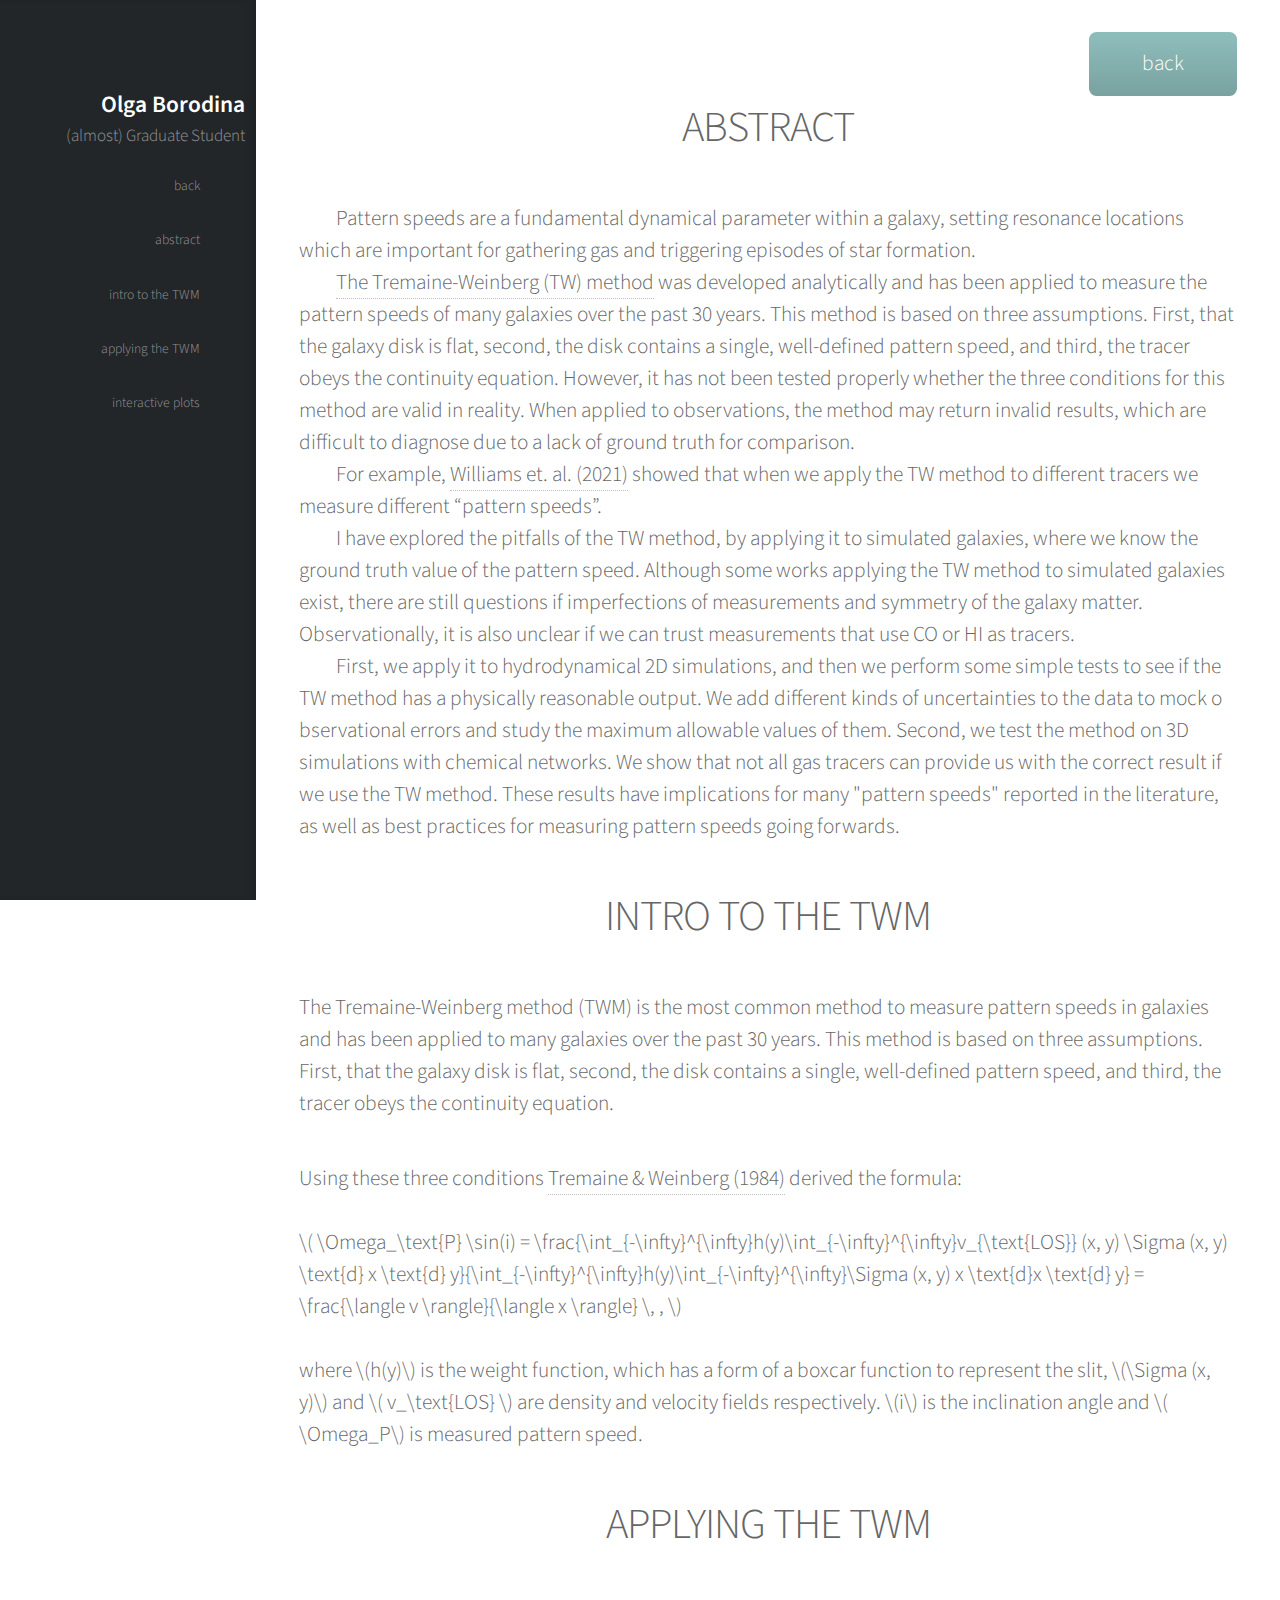
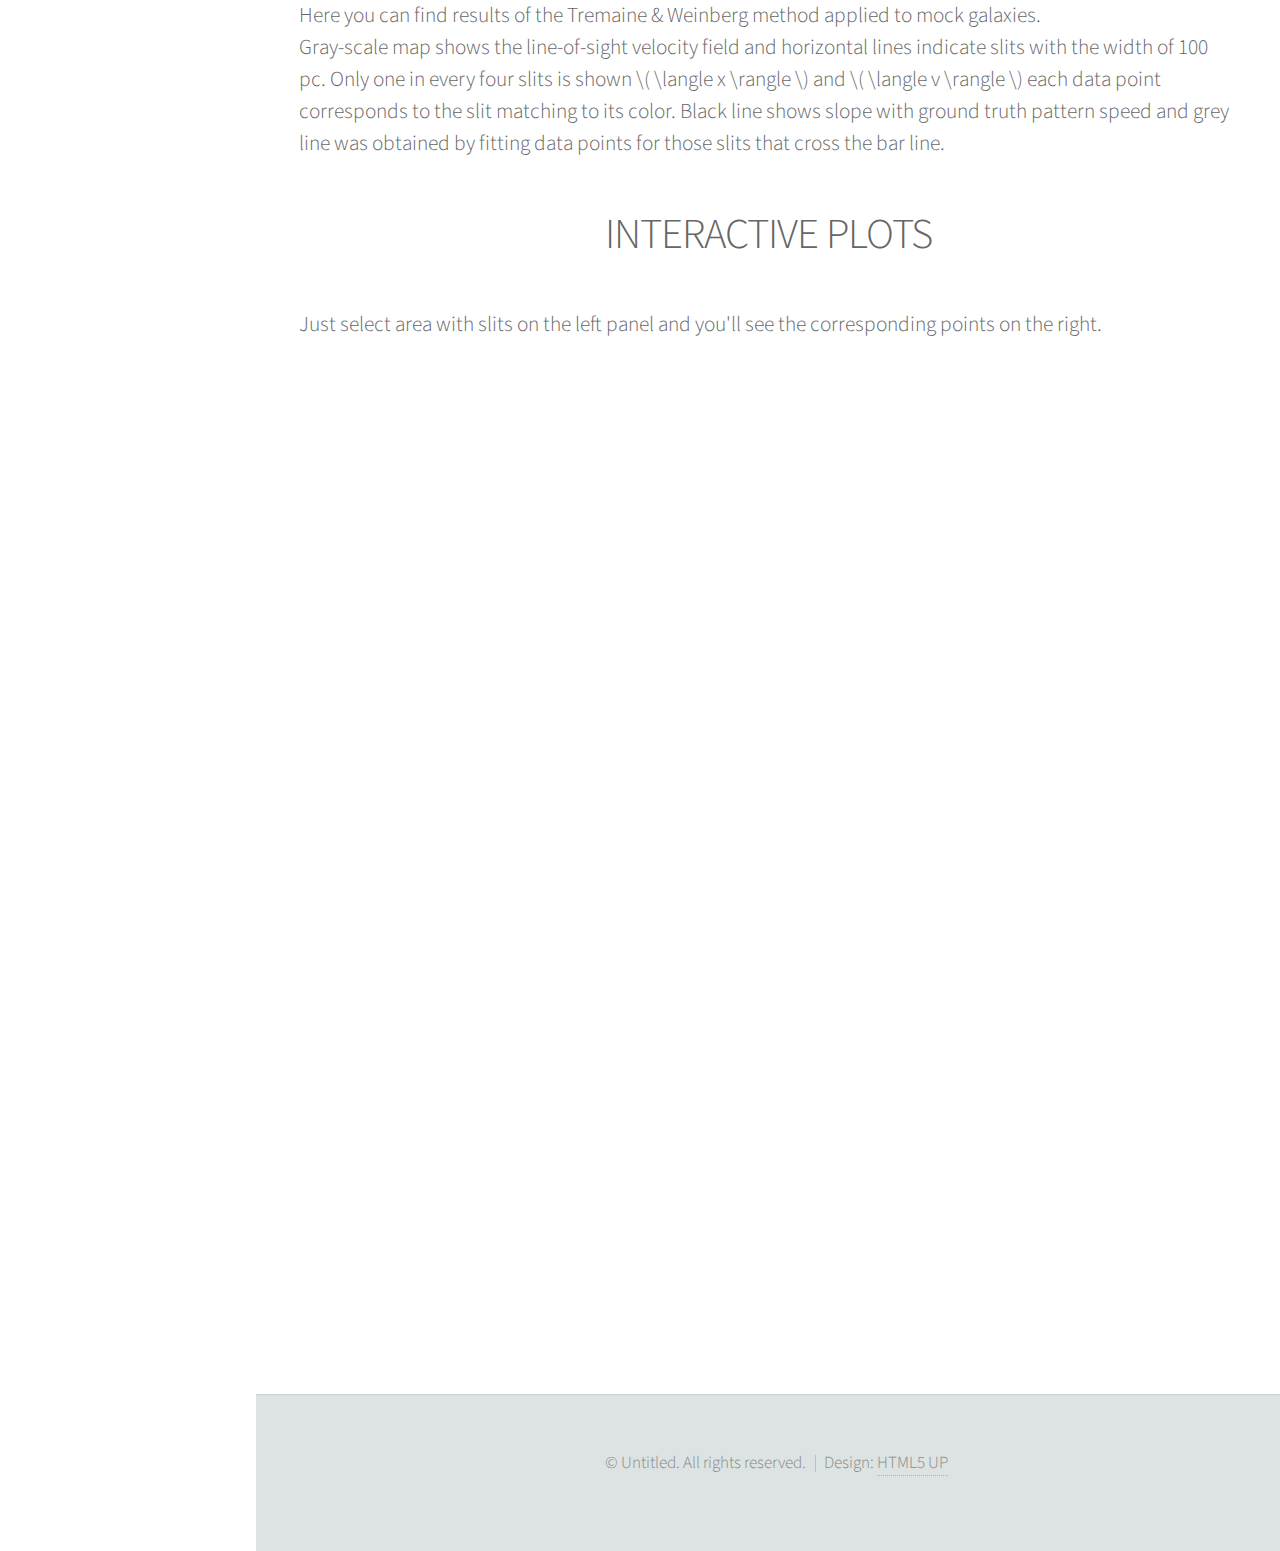
==== commit a4393a2e: "Add abstract and more info about TWM" ====
--- a/EAS.html
+++ b/EAS.html
@@ -4,6 +4,10 @@
 	html5up.net | @ajlkn
 	Free for personal and commercial use under the CCA 3.0 license (html5up.net/license)
 -->
+
+<script type="text/javascript" async="" src="https://cdnjs.cloudflare.com/ajax/libs/mathjax/2.7.4/MathJax.js?config=TeX-MML-AM_CHTML">
+</script>
+
 <html>
 	<head>
 		<title>Olga Borodina</title>
@@ -20,7 +24,7 @@
 
 					<!-- Logo -->
 						<div id="logo">
-							<span class="image avatarflex"><img src="images/IMG_2125.jpg" alt="" /></span>
+							<span class="image avatarflex"><img src="images/IMG_2125.png" alt="" /></span>
 						</div>
 
 					<!-- Logo2 -->
@@ -32,11 +36,14 @@
 					<!-- Nav -->
 						<nav id="nav">
 							<ul>
-								<li><a href="#top" id="top-link"><span class="icon solid fa-home">intro</span></a></li>
-								<li><a href="#portfolio" id="portfolio-link"><span class="icon solid fa-th">publications</span></a></li>
-								<li><a href="#about" id="about-link"><span class="icon solid fa-user">about me</span></a></li>
+								<li><a href="index.html" id="top-link"><span class="icon solid fa-home">back</span></a></li>
+								<li><a href="#abstract" id="abstract-link"><span class="icon solid fa-th">abstract</span></a></li>
+								<li><a href="#intro" id="intro-link"><span class="icon solid fa-th">intro to the TWM</span></a></li>
+								<li><a href="#apply" id="apply-link"><span class="icon solid fa-th">applying the TWM</span></a></li>
+								<li><a href="#interactive" id="interactive-link"><span class="icon solid fa-th">interactive plots</span></a></li>
+<!-- 								<li><a href="#about" id="about-link"><span class="icon solid fa-user">about me</span></a></li>
 								<li><a href="#contact" id="contact-link"><span class="icon solid fa-envelope">contact</span></a></li>
-							</ul>
+							</ul> -->
 						</nav>
 
 				</div>
@@ -55,14 +62,90 @@
 
 			</div>
 
-		<!-- Main -->
+	
 			<div id="main">
-				<div class="container">
-			    <p><h4>
-			 	Here you can find results of the Tremaine & Weinberg method applied to mock galaxies. Just select area with slits on the left panel and you'll see the result on the right.
+				<h1>
+				<div class="container" align="right" id="top" >
+					<br>
+					<a href="index.html" class="button">back</a>
+				</div>
+				</h1>
+
+				<div class="container" id="abstract" >
+				<header>
+					<h2><b><center>ABSTRACT</center></b></h2>
+				</header>
+
+				<p><h4 style = "text-indent:1cm;"> 
+			 	Pattern speeds are a fundamental dynamical parameter within a galaxy, setting resonance locations which are important for gathering gas and triggering episodes of star formation. 
+				</h4>
+				<h4 style = "text-indent:1cm;"> 
+				<a href="https://ui.adsabs.harvard.edu/abs/1984ApJ...282L...5T">The Tremaine-Weinberg (TW) method</a> was developed analytically and has been applied to measure the pattern speeds of many galaxies over the past 30 years. This method is based on three assumptions. First, that the galaxy disk is flat, second, the disk contains a single, well-defined pattern speed, and third, the tracer obeys the continuity equation. However, it has not been tested properly whether the three conditions for this method are valid in reality.  When applied to observations, the method may return invalid results, which are difficult to diagnose due to a lack of ground truth for comparison.
+				</h4>
+				<h4 style = "text-indent:1cm;"> 
+				For example, <a href="https://ui.adsabs.harvard.edu/abs/2021AJ....161..185W">Williams et. al. (2021)</a>  showed that when we apply the TW method to different tracers we measure different “pattern speeds”.
+				</h4>
+				<h4 style = "text-indent:1cm;"> 
+				I have explored the pitfalls of the TW method, by applying it to simulated galaxies, where we know the ground truth value of the pattern speed. Although some works applying the TW method to simulated galaxies exist, there are still questions if imperfections of measurements and symmetry of the galaxy matter. Observationally, it is also unclear if we can trust measurements that use CO or HI as tracers.
+				</h4>
+				<h4 style = "text-indent:1cm;"> 
+				First, we apply it to hydrodynamical 2D simulations, and then we perform some simple tests to see if the TW method has a physically reasonable output. We add different kinds of uncertainties to the data to mock o bservational errors and study the maximum allowable values of them. Second, we test the method on 3D simulations with chemical networks. We show that not all gas tracers can provide us with the correct result if we use the TW method. These results have implications for many "pattern speeds" reported in the literature, as well as best practices for measuring pattern speeds going forwards.
+				</h4></p>
+
+			    </div>
+
+
+				<div class="container" id="intro" >
+				<header>
+					<h2><b><center>INTRO TO THE TWM</center></b></h2>
+				</header>
+
+				<p><h4 class="math display">
+			 	The Tremaine-Weinberg method (TWM) is the most common method to measure pattern speeds in galaxies and has been applied to many galaxies over the past 30 years. This method is based on three assumptions. First, that the galaxy disk is flat, second, the disk contains a single, well-defined pattern speed, and third, the tracer obeys the continuity equation. 
+				</h4></p>
+
+				<p><h4 class="math display">
+			 	Using these three conditions <a href="https://ui.adsabs.harvard.edu/abs/1984ApJ...282L...5T">Tremaine & Weinberg (1984)</a> derived the formula:
+			 	<br>
+			 	<br>
+			 	   \( \Omega_\text{P} \sin(i) = \frac{\int_{-\infty}^{\infty}h(y)\int_{-\infty}^{\infty}v_{\text{LOS}} (x, y) \Sigma (x, y) \text{d} x \text{d}  y}{\int_{-\infty}^{\infty}h(y)\int_{-\infty}^{\infty}\Sigma (x, y) x  \text{d}x \text{d} y} = \frac{\langle v \rangle}{\langle x \rangle} \, , \)
+				<br>
+				<br>
+
+			 	where \(h(y)\) is the weight function, which has a form of a boxcar function to represent the slit,  \(\Sigma (x, y)\) and \( v_\text{LOS} \) are density and velocity fields respectively. \(i\) is the inclination angle and \( \Omega_P\) is measured pattern speed.
+			    </h4></p>
+			    </div>
+
+				<div class="container" id="apply" >
+				<header>
+					<h2><b><center>APPLYING THE TWM</center></b></h2>
+				</header>
+
+				<p><h4 class="math display">
+			 	Here you can find results of the Tremaine & Weinberg method applied to mock galaxies.
+			 	<br>
+			 	Gray-scale map shows the line-of-sight velocity field and horizontal lines indicate slits with the width of 100 pc. Only one in every four slits is shown \( \langle x \rangle \) and \( \langle v \rangle \) each data point corresponds to the slit matching to its color. Black line shows slope with ground truth pattern speed and grey line was obtained by fitting data points for those slits that cross the bar line.
+
 
 			    </h4></p>
-			</div>
+
+				</div>
+
+
+				<div class="container" id="interactive">
+
+				<header>
+					<h2><b><center>INTERACTIVE PLOTS</center></b></h2>
+				</header>
+			    <p><h4  class="math display">
+
+			 	Just select area with slits on the left panel and you'll see the corresponding points on the right. 
+
+
+			    </h4></p>
+
+
+				</div>
 
 				<p style="text-align: center;">
 					<embed
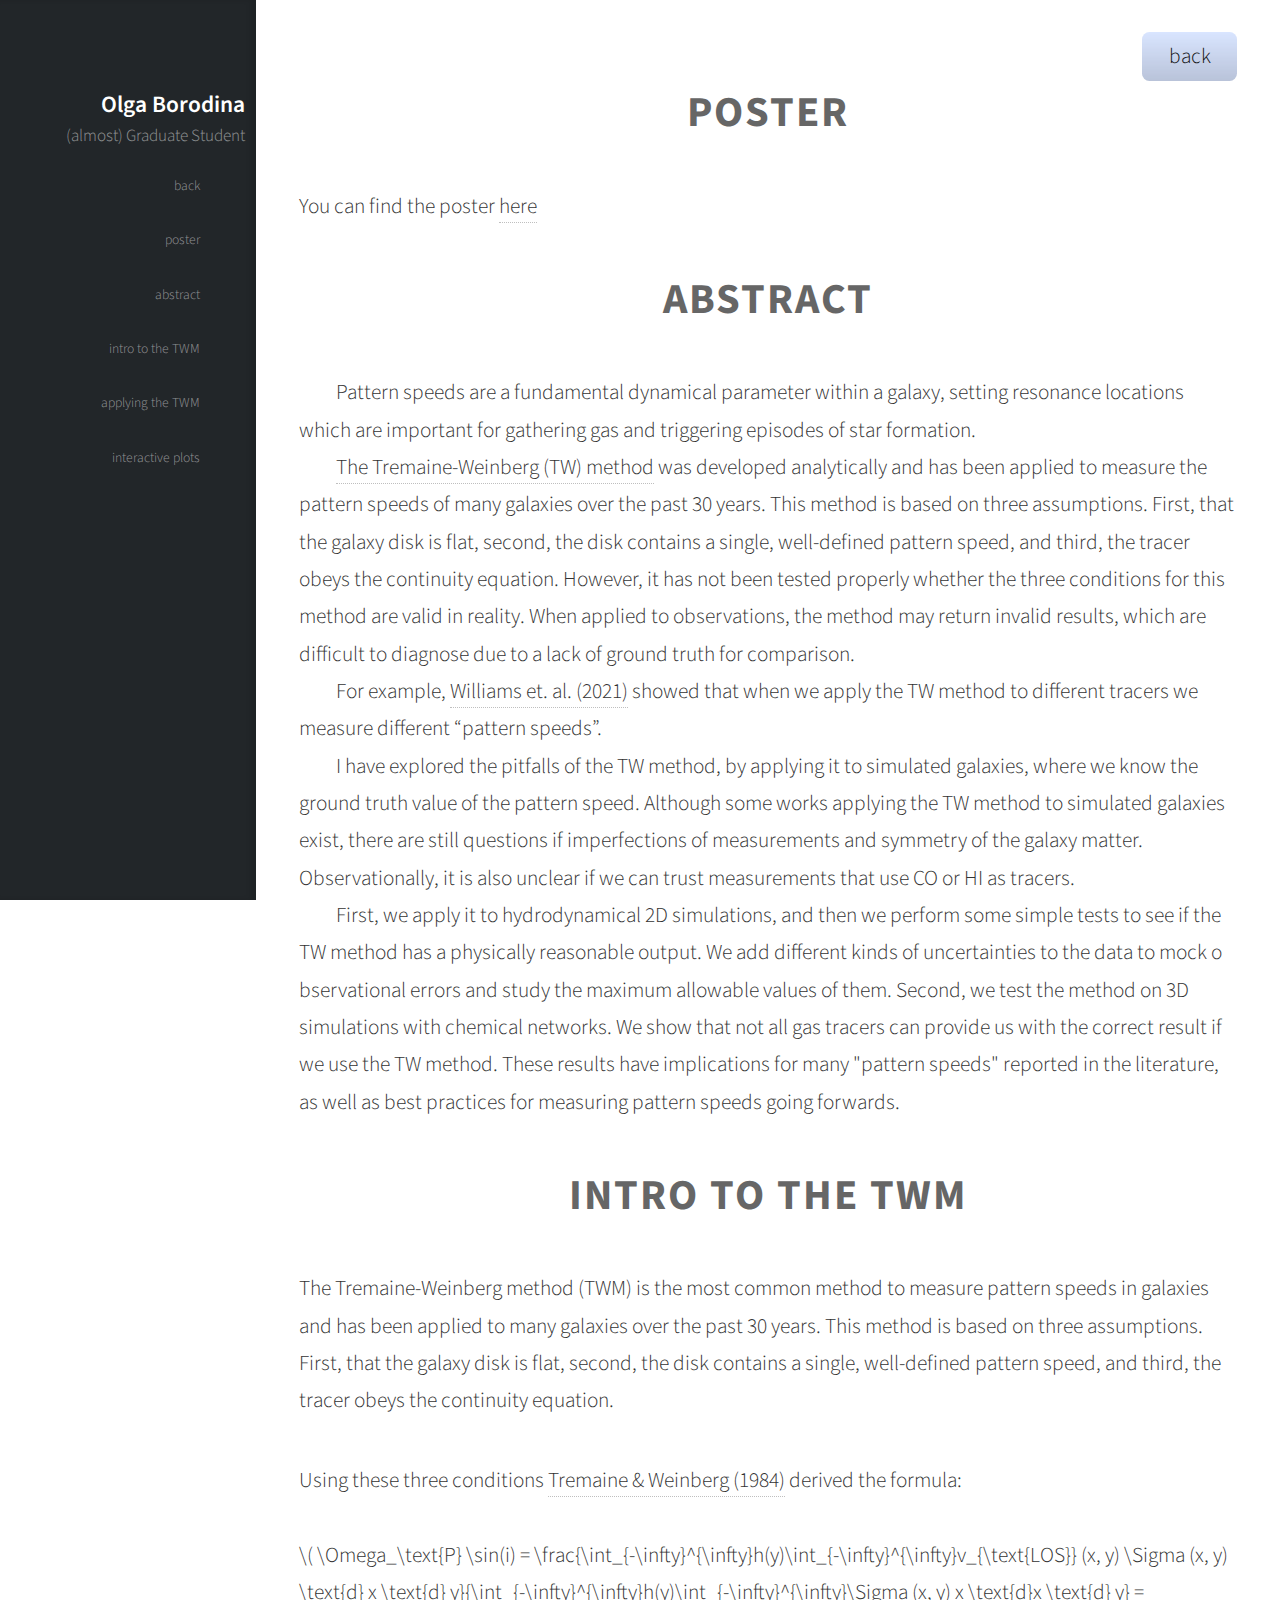
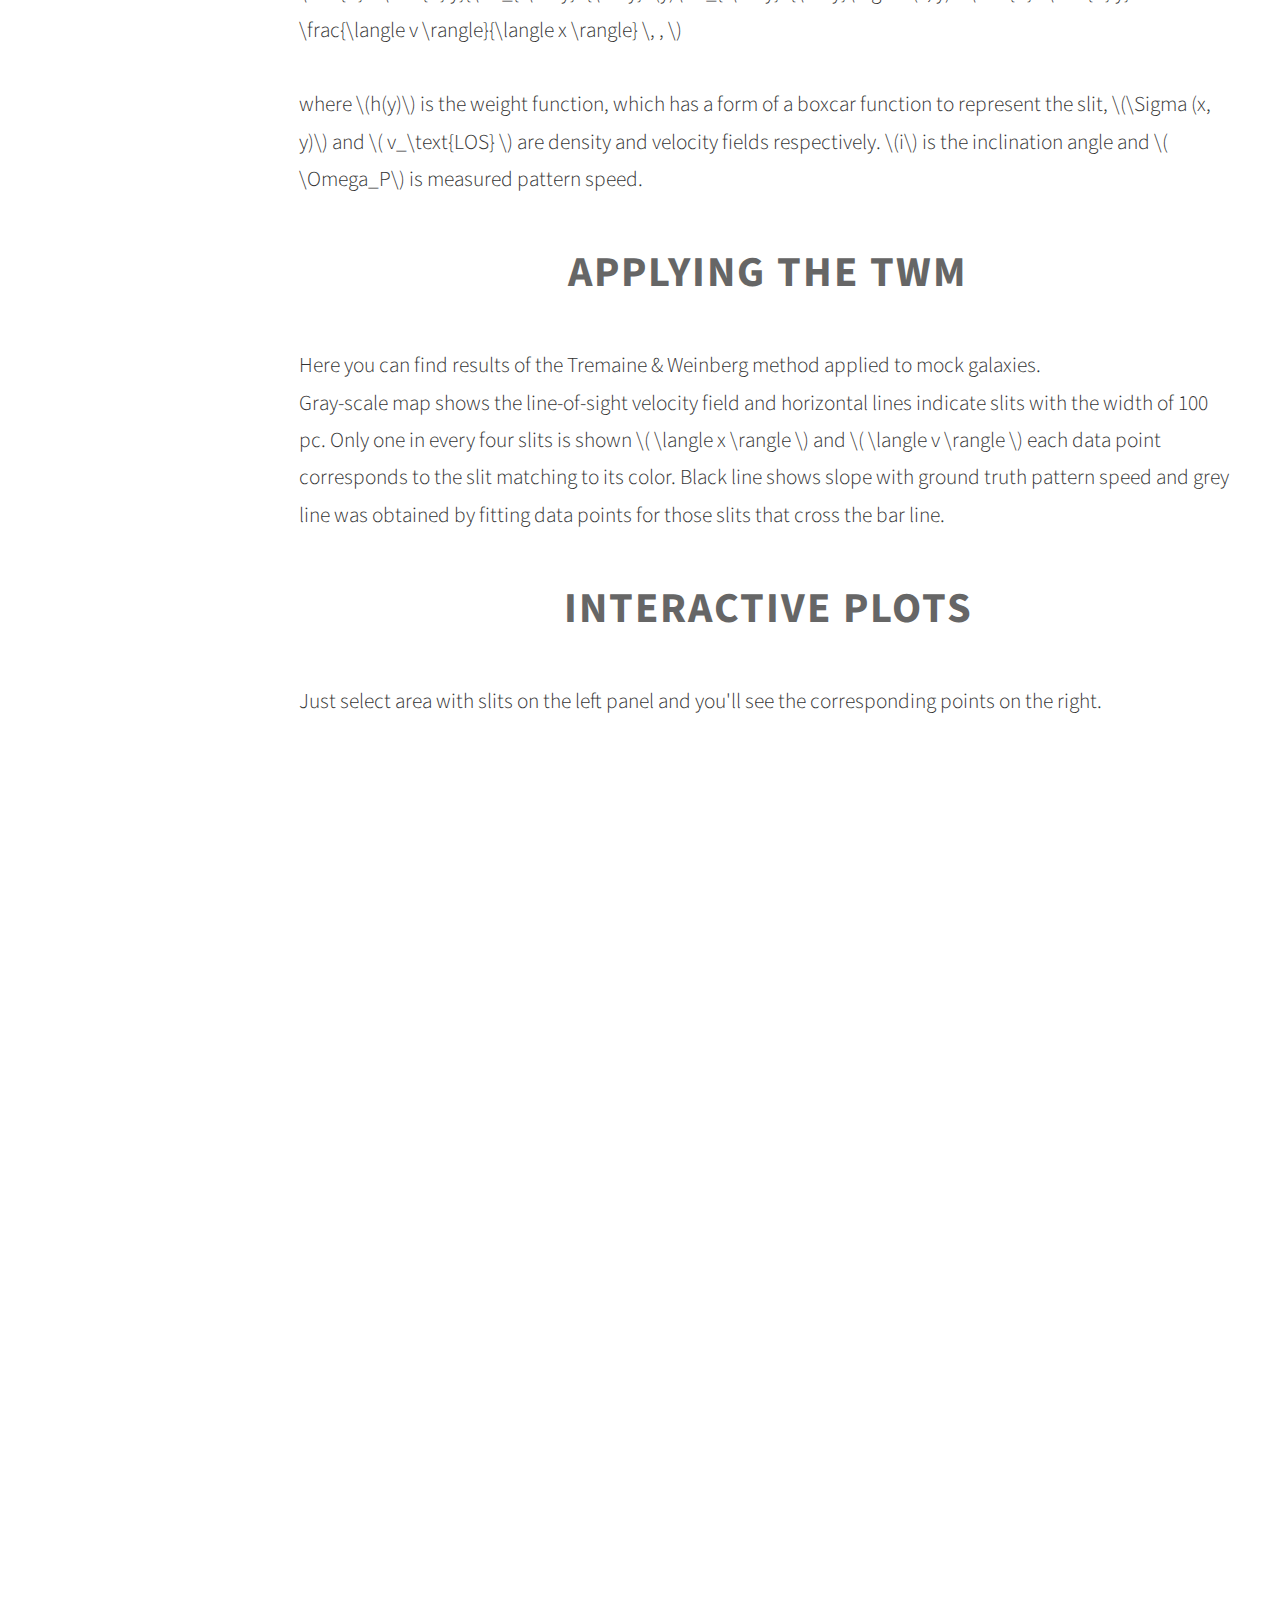
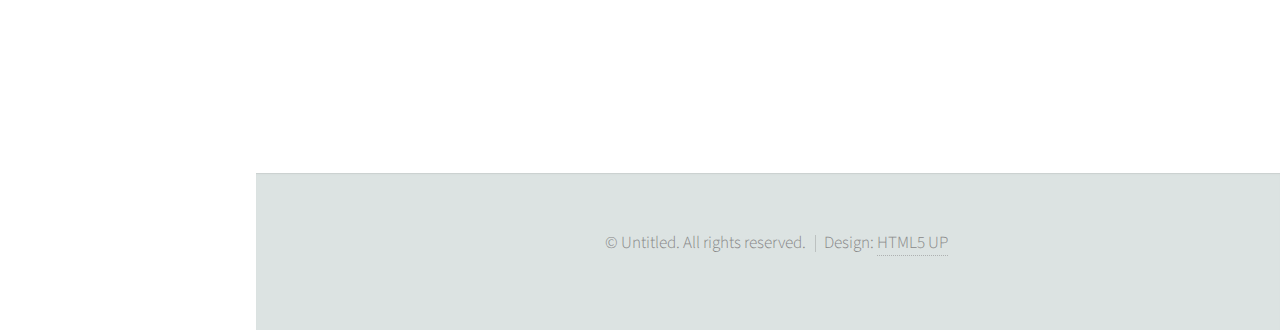
==== commit d5484e67: "Add files to GC talk and EAS" ====
--- a/EAS.html
+++ b/EAS.html
@@ -37,6 +37,7 @@
 						<nav id="nav">
 							<ul>
 								<li><a href="index.html" id="top-link"><span class="icon solid fa-home">back</span></a></li>
+								<li><a href="#abstract" id="poster-link"><span class="icon solid fa-th">poster</span></a></li>
 								<li><a href="#abstract" id="abstract-link"><span class="icon solid fa-th">abstract</span></a></li>
 								<li><a href="#intro" id="intro-link"><span class="icon solid fa-th">intro to the TWM</span></a></li>
 								<li><a href="#apply" id="apply-link"><span class="icon solid fa-th">applying the TWM</span></a></li>
@@ -70,6 +71,19 @@
 					<a href="index.html" class="button">back</a>
 				</div>
 				</h1>
+
+				<div class="container" id="poster" >
+				<header>
+					<h2><b><center>POSTER</center></b></h2>
+				</header>
+
+			    <p><h4  class="math display">
+				<p><h4>
+					You can find the poster <a href="files/Borodina_TWM-gas-tracers.pdf" download> here </a> 
+				</h4></p>	    
+
+				</div>
+
 
 				<div class="container" id="abstract" >
 				<header>
--- a/assets/css/main.css
+++ b/assets/css/main.css
@@ -106,7 +106,7 @@
 		font-family: 'Source Sans Pro', sans-serif;
 		font-size: 19pt;
 		font-weight: 300;
-		line-height: 1.75em;
+		line-height: 1.5em;
 		color: #888;
 	}
 
@@ -125,6 +125,14 @@
 			color: #333;
 		}
 
+	h1.shadow {
+		color: white;
+		font-weight: 444;
+		letter-spacing: 1px;
+		font-size: 1.25em;
+		text-shadow: 0 0 20px #000, 0 0 20px #000, 0 0 20px #000, 0 0 20px #000, 0 0 15px #000;
+	}
+
 	h2 {
 		font-size: 2em;
 		letter-spacing: -1px;
@@ -132,10 +140,13 @@
 
 		h2.alt {
 			color: #888;
+			font-weight: bold;
 		}
 
 			h2.alt strong {
-				color: #666;
+				color: #333;
+				font-weight: bold;
+				text-shadow: 0 0 25px #000, 0 0 25px #000, 0 0 25px #000, 0 0 25px #000;
 			}
 
 	h3 {
@@ -154,8 +165,9 @@
 		margin: 2em 0 0 0;
 	}
 
-	strong, b {
-		font-weight: 300;
+	strong, b {             /* headers */
+		font-weight: bold;
+		letter-spacing: 2px;
 		color: #666;
 	}
 
@@ -163,6 +175,17 @@
 		font-style: italic;
 	}
 
+	h4 {
+		font-size: 1.0em;
+		text-align: left;
+		line-height: 1.75em;
+		color: #333;
+
+	}
+		h4 strong {
+				color: #333;
+				font-weight: 400;
+				}
 	a {
 		text-decoration: none;
 		color: inherit;
@@ -210,6 +233,7 @@
 		clear: both;
 	}
 
+
 /* Container */
 
 	.container {
@@ -1765,15 +1789,26 @@
 				height: 48px;
 			}
 
-		.image.avatar260 {
-			width: 260px;
-			height: 260px;
+		.image.avatar160 {
+			width: 160px;
+			height: 160px;
 			background: #f00;
 		}
 
-			.image.avatar260 img {
-				width: 260px;
-				height: 260px;
+			.image.avatar160 img {
+				width: 160px;
+				height: 160px;
+
+			}
+
+		.image.avatarflex {
+			width: 90%
+			background: #f00;
+		}
+
+			.image.avatarflex img {
+				width: 90%
+
 			}
 
 		.image.fit {
@@ -1794,12 +1829,15 @@
 
 		.image.centered {
 			display: block;
-			margin: 0 0 2em 0;
+			margin-left: auto;
+  			margin-right: auto;
+/*			margin: 0 0 2em 0;*/
 		}
 
 			.image.centered img {
-				margin: 0 auto;
-				width: auto;
+				margin-left: auto;
+  				margin-right: auto;
+				width: 70%;
 			}
 
 /* List */
@@ -1956,10 +1994,10 @@
 		position: relative;
 		display: inline-block;
 		border-radius: 0.35em;
-		color: #fff !important;
+		color: #111 !important;
 		text-decoration: none;
-		padding: 0.75em 2.5em 0.75em 2.5em;
-		background-color: #8ebebc;
+		padding: 0.4em 1.25em 0.4em 1.25em;
+		background-color: #d9e5ff;
 		border: 0;
 		cursor: pointer;
 		background-image: -moz-linear-gradient(top, rgba(0, 0, 0, 0), rgba(0, 0, 0, 0.15)), url("images/overlay.png");
@@ -2005,6 +2043,7 @@
 			.item header h3 {
 				font-size: 1em;
 			}
+
 
 /* Icons */
 
@@ -2066,7 +2105,7 @@
 		position: fixed;
 		text-align: right;
 		top: 0;
-		width: 375px;
+		width: 400px;
 	}
 
 		#header .top {
@@ -2131,10 +2170,10 @@
 		}
 
 		#logo .image {
-			position: relative;
+			position: centered;
 			left: 0;
 			top: 0;
-			margin: 0.5em 2.5em 0 0;
+/*			margin: 0.5em 2.5em 0 0;*/
 		}
 
 	#nav ul {
@@ -2375,6 +2414,7 @@
 						margin-left: -1.25em;
 						line-height: 2.25em;
 					}
+
 
 		/* Footer */
 
